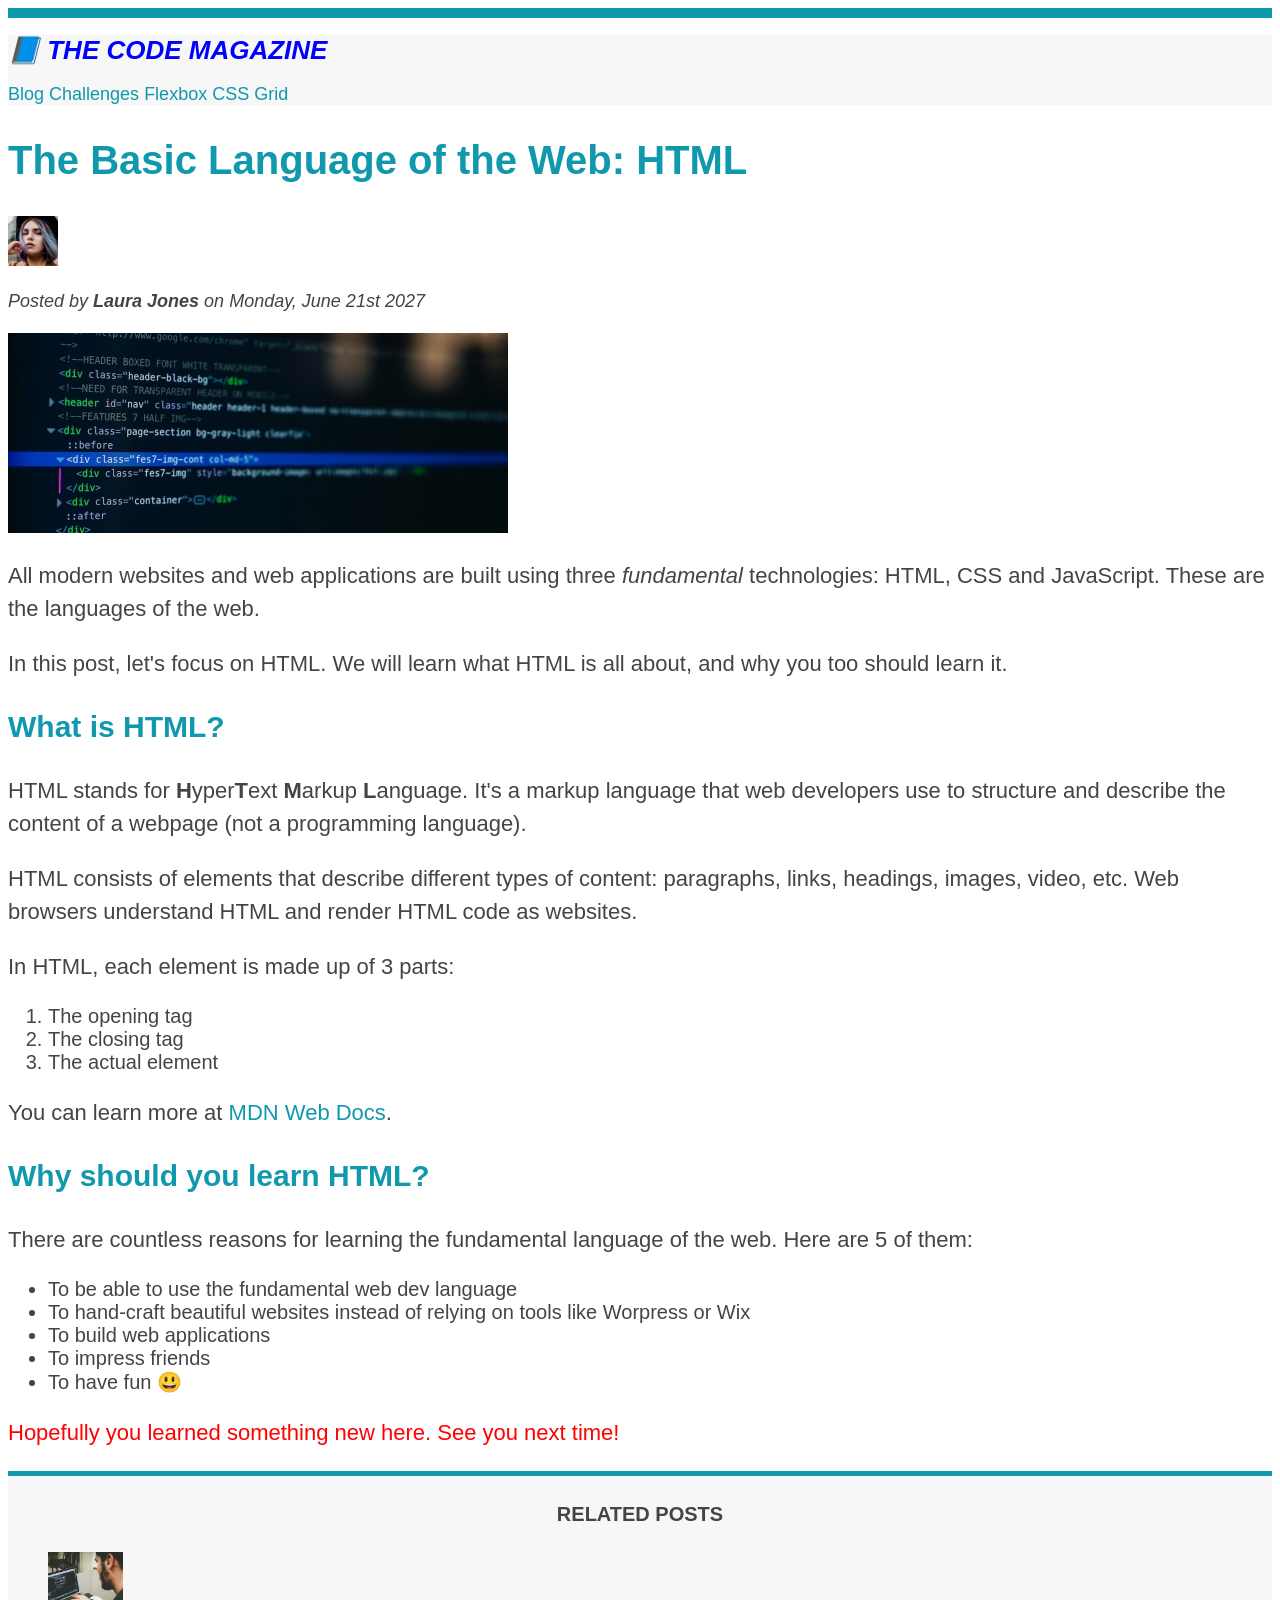
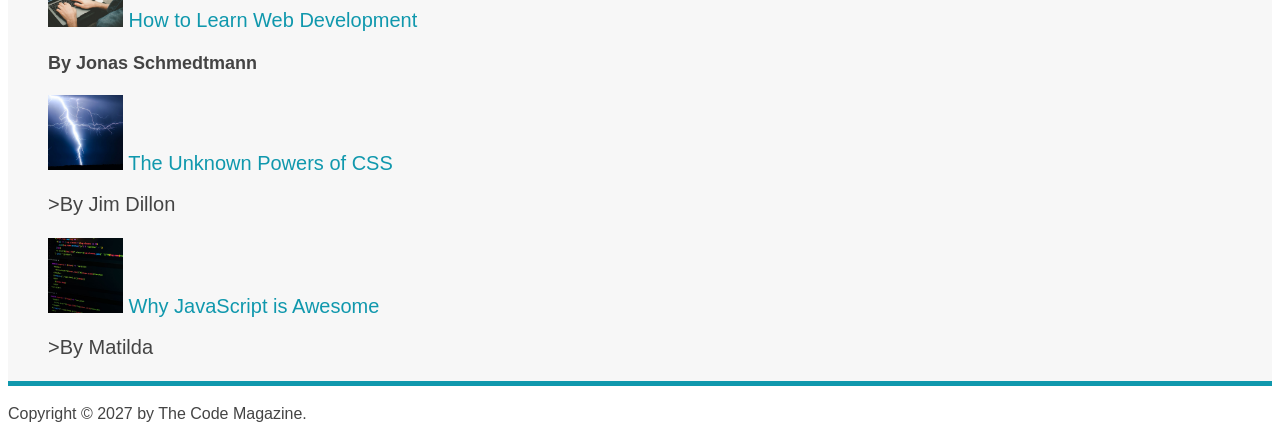
==== starter/03-CSS-Fundamentals/index.html @ d879963d "day 2" ====
<!DOCTYPE html>
<html lang="en">
  <head>
    <meta charset="UTF-8" />
    <title>The Basic Language of the Web: HTML</title>
    <link rel="stylesheet" href="style.css">
  </head>

  <body>
    <!--
    <h1>The Basic Language of the Web: HTML</h1>
    <h2>The Basic Language of the Web: HTML</h2>
    <h3>The Basic Language of the Web: HTML</h3>
    <h4>The Basic Language of the Web: HTML</h4>
    <h5>The Basic Language of the Web: HTML</h5>
    <h6>The Basic Language of the Web: HTML</h6>
    -->

    <header class="main-header">
      <h1>📘 The Code Magazine</h1>

      <nav>
        <a href="blog.html">Blog</a>
        <a href="#">Challenges</a>
        <a href="#">Flexbox</a>
        <a href="#">CSS Grid</a>
      </nav>
    </header>

    <article>
      <header>
        <h2>The Basic Language of the Web: HTML</h2>

        <img
          src="img/laura-jones.jpg"
          alt="Headshot of Laura Jones"
          height="50"
          width="50"
        />

        <p id="author">Posted by <strong>Laura Jones</strong> on Monday, June 21st 2027</p>

        <img
          src="img/post-img.jpg"
          alt="HTML code on a screen"
          width="500"
          height="200"
        />
      </header>

      <p>
        All modern websites and web applications are built using three
        <em>fundamental</em>
        technologies: HTML, CSS and JavaScript. These are the languages of the
        web.
      </p>

      <p>
        In this post, let's focus on HTML. We will learn what HTML is all about,
        and why you too should learn it.
      </p>

      <h3>What is HTML?</h3>
      <p>
        HTML stands for <strong>H</strong>yper<strong>T</strong>ext
        <strong>M</strong>arkup <strong>L</strong>anguage. It's a markup
        language that web developers use to structure and describe the content
        of a webpage (not a programming language).
      </p>
      <p>
        HTML consists of elements that describe different types of content:
        paragraphs, links, headings, images, video, etc. Web browsers understand
        HTML and render HTML code as websites.
      </p>
      <p>In HTML, each element is made up of 3 parts:</p>

      <ol>
        <li>The opening tag</li>
        <li>The closing tag</li>
        <li>The actual element</li>
      </ol>

      <p>
        You can learn more at
        <a
          href="https://developer.mozilla.org/en-US/docs/Web/HTML"
          target="_blank"
          >MDN Web Docs</a
        >.
      </p>

      <h3>Why should you learn HTML?</h3>

      <p>
        There are countless reasons for learning the fundamental language of the
        web. Here are 5 of them:
      </p>

      <ul>
        <li>To be able to use the fundamental web dev language</li>
        <li>
          To hand-craft beautiful websites instead of relying on tools like
          Worpress or Wix
        </li>
        <li>To build web applications</li>
        <li>To impress friends</li>
        <li>To have fun 😃</li>
      </ul>

      <p>Hopefully you learned something new here. See you next time!</p>
    </article>

    <aside>
      <h4>Related posts</h4>

      <ul class="related">
        <li>
          <img
            src="img/related-1.jpg"
            alt="Person programming"
            width="75"
            width="75"
          />
          <a href="#">How to Learn Web Development</a>
          <p class="author">By Jonas Schmedtmann</p>
        </li>
        <li>
          <img src="img/related-2.jpg" alt="Lightning" width="75" heigth="75" />
          <a href="#">The Unknown Powers of CSS</a>
          <p class="author"></p>>By Jim Dillon</p>
        </li>
        <li>
          <img
            src="img/related-3.jpg"
            alt="JavaScript code on a screen"
            width="75"
            height="75"
          />
          <a href="#">Why JavaScript is Awesome</a>
          <p class="author"></p>>By Matilda</p>
        </li>
      </ul>
    </aside>

    <footer>
      <p id="copyright">Copyright &copy; 2027 by The Code Magazine.</p>
    </footer>
  </body>
</html>
---- starter/03-CSS-Fundamentals/style.css ----
*{
    
}
body{
    color: #444;
    font-family: sans-serif;
    border-top:  10px solid #1098ad;
}
h1,h2,h3{
    color: #1098ad;
}


h1{
    color:blue;
    font-size:26px;    
    text-transform:uppercase;
    font-style: italic;
}

h2{
   font-size:40px;
}
h3{
    font-size: 30px;
    font-family: sans-serif;
}
h4{
    font-size: 20px;
    text-transform: uppercase;
    text-align: center;
}
p{
    font-size: 22px;
    line-height: 1.5; 
}
li{
    font-size: 20px;
}

/* footer p{
    font-size: 16px;
} */

 /*article header p{
    font-style: italic;
}*/

#author{
  font-style: italic;
  font-size: 18px;
}

#copyright{
    font-size: 16px;
}

.author{
    font-size: 18px;
    font-weight: bold;
}

.related{
    list-style: none;
}

.main-header{
background-color: #f7f7f7;
}

aside{
    background-color: #f7f7f7;
    border-top:5px solid #1098ad;
    border-bottom:5px solid #1098ad;
}

/* body{
    background-color: blue;
} */

/* .first-li{
    font-weight: bold;
} */

/* li:first-child{
    font-weight: bold;
} */

article p:last-child{
    color:red;;
}

a:link{
   text-decoration: none;
   color:#1098ad;
}

a:visited{
    color: #777;
}

a:hover{
    font-weight:bold;
}
a:active{
    background-color:black;
}

nav{
  font-size: 18px;
}
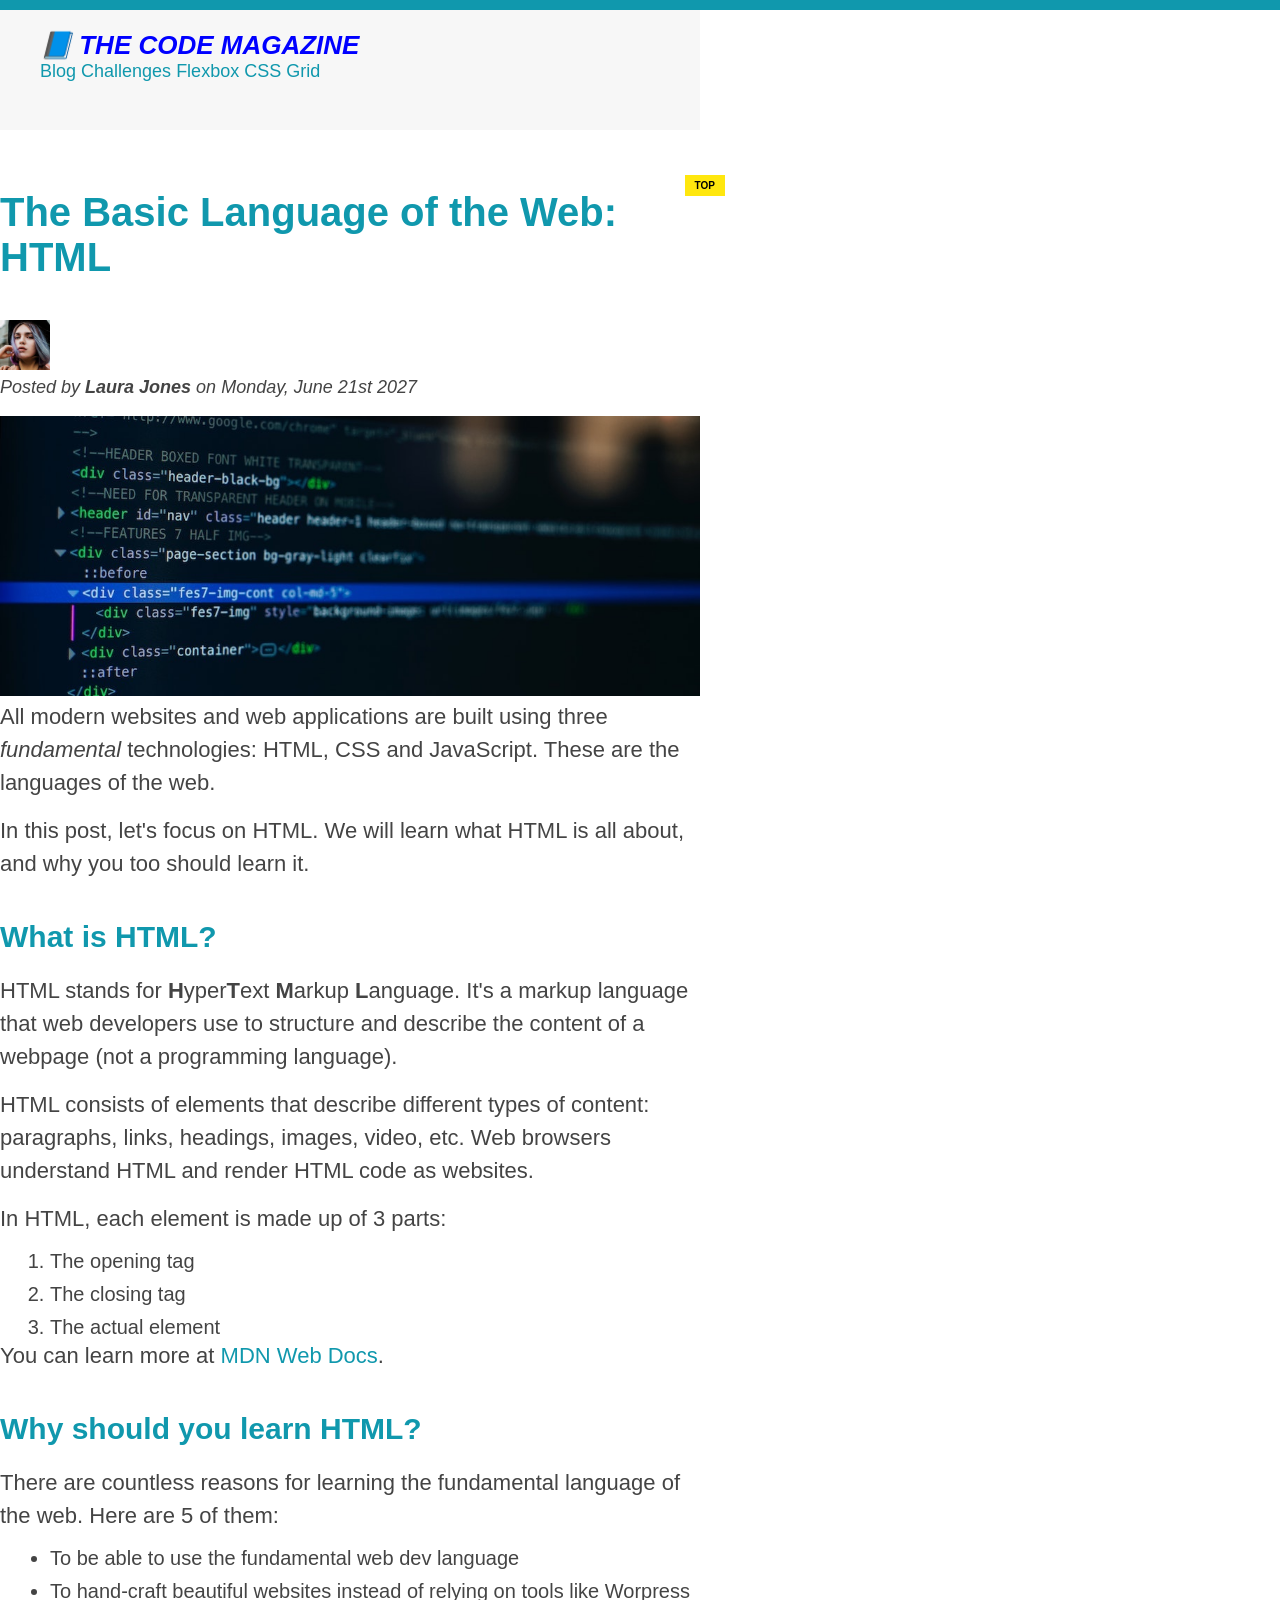
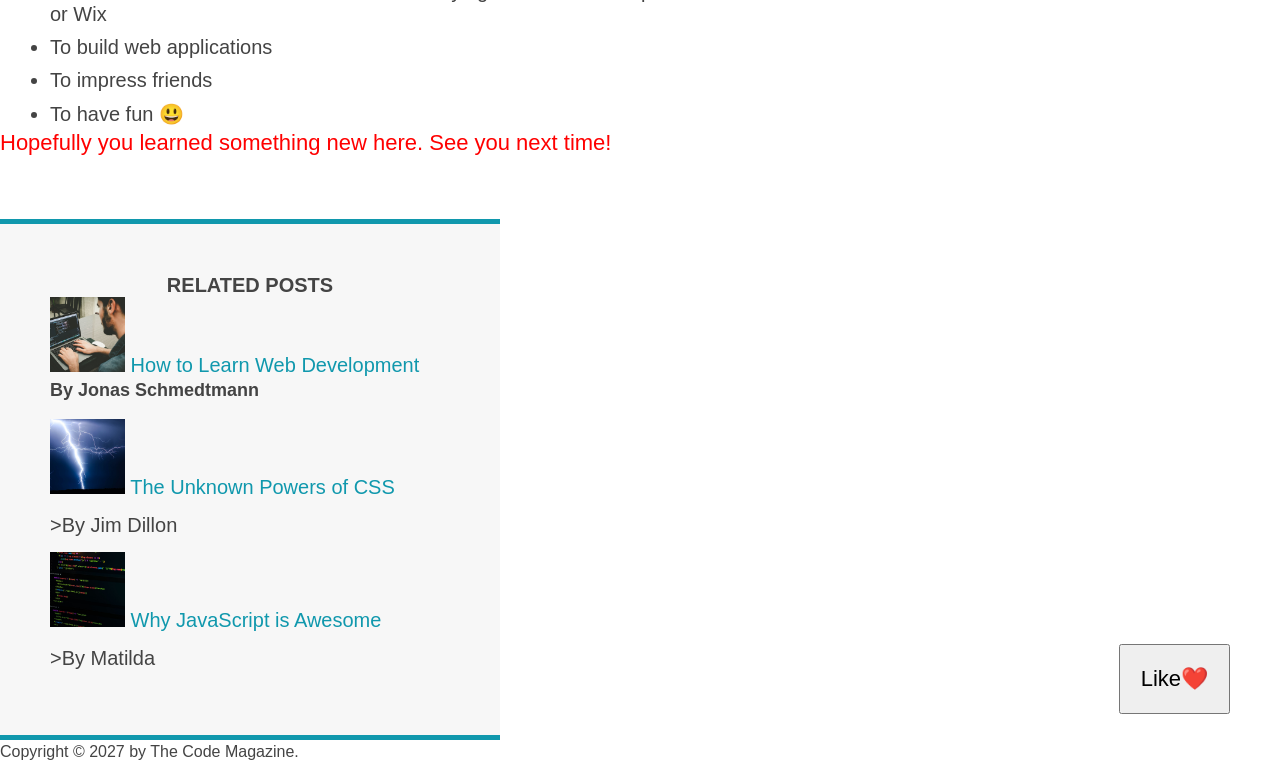
==== commit 5530076f: "adding css to html" ====
--- a/starter/03-CSS-Fundamentals/index.html
+++ b/starter/03-CSS-Fundamentals/index.html
@@ -1,4 +1,4 @@
-<!DOCTYPE html>
+ <!DOCTYPE html>
 <html lang="en">
   <head>
     <meta charset="UTF-8" />
@@ -6,7 +6,7 @@
     <link rel="stylesheet" href="style.css">
   </head>
 
-  <body>
+ <body>
     <!--
     <h1>The Basic Language of the Web: HTML</h1>
     <h2>The Basic Language of the Web: HTML</h2>
@@ -15,7 +15,7 @@
     <h5>The Basic Language of the Web: HTML</h5>
     <h6>The Basic Language of the Web: HTML</h6>
     -->
-
+   <div class="container">
     <header class="main-header">
       <h1>📘 The Code Magazine</h1>
 
@@ -29,7 +29,7 @@
 
     <article>
       <header>
-        <h2>The Basic Language of the Web: HTML</h2>
+        <h2 class="post-header">The Basic Language of the Web: HTML</h2>
 
         <img
           src="img/laura-jones.jpg"
@@ -45,6 +45,7 @@
           alt="HTML code on a screen"
           width="500"
           height="200"
+          class="post-img"
         />
       </header>
 
@@ -145,5 +146,7 @@
     <footer>
       <p id="copyright">Copyright &copy; 2027 by The Code Magazine.</p>
     </footer>
-  </body>
+   </div>
+   <button>Like❤️</button>  
+ </body>
 </html>
--- a/starter/03-CSS-Fundamentals/style.css
+++ b/starter/03-CSS-Fundamentals/style.css
@@ -1,13 +1,38 @@
 *{
-    
+   padding:0;
+   margin:0; 
 }
 body{
     color: #444;
     font-family: sans-serif;
     border-top:  10px solid #1098ad;
+    position:relative;
 }
 h1,h2,h3{
     color: #1098ad;
+}
+nav{
+  font-size: 18px;
+}
+article{
+    margin-bottom:60px;
+}
+
+.main-header{
+background-color: #f7f7f7;
+padding:20px 40px;
+margin-bottom:60px;
+height:80px;
+}
+.post-header{
+    margin-bottom: 40px;
+}
+aside{
+padding:50px 0;
+background-color: #f7f7f7;
+border-top:5px solid #1098ad;
+border-bottom:5px solid #1098ad;
+width:500px;
 }
 
 
@@ -20,10 +45,14 @@
 
 h2{
    font-size:40px;
+   margin-bottom:30px;
+   position:relative;
 }
 h3{
     font-size: 30px;
     font-family: sans-serif;
+    margin-bottom:20px;
+    margin-top:40px;
 }
 h4{
     font-size: 20px;
@@ -33,9 +62,18 @@
 p{
     font-size: 22px;
     line-height: 1.5; 
+    margin-bottom:15px;
+}
+ul,
+ol{
+    margin-left:50px;
 }
 li{
     font-size: 20px;
+    margin-bottom:10px;
+}
+li:last-child{
+    margin-bottom:0;
 }
 
 /* footer p{
@@ -64,15 +102,6 @@
     list-style: none;
 }
 
-.main-header{
-background-color: #f7f7f7;
-}
-
-aside{
-    background-color: #f7f7f7;
-    border-top:5px solid #1098ad;
-    border-bottom:5px solid #1098ad;
-}
 
 /* body{
     background-color: blue;
@@ -106,8 +135,36 @@
     background-color:black;
 }
 
-nav{
-  font-size: 18px;
+.post-img{
+    width:100%;
+    height:auto;
 }
 
+.container{
+    width:700px;
+    margin:0,auto;
+ }
+ button{
+    font-size:22px;
+    padding:20px;
+    cursor:pointer;
+    position:absolute;
+    bottom:50px;
+    right:50px;
+ }
 
+ h2::after{
+    content:"TOP";
+    background-color:#ffe70e;
+    font-size:10px;
+    font-weight:bold;
+    display:inline-bock;
+    padding:5px 10px;
+    position:absolute;
+    right:-25px;
+    top:-15px;
+    color:#000;
+ }
+
+
+
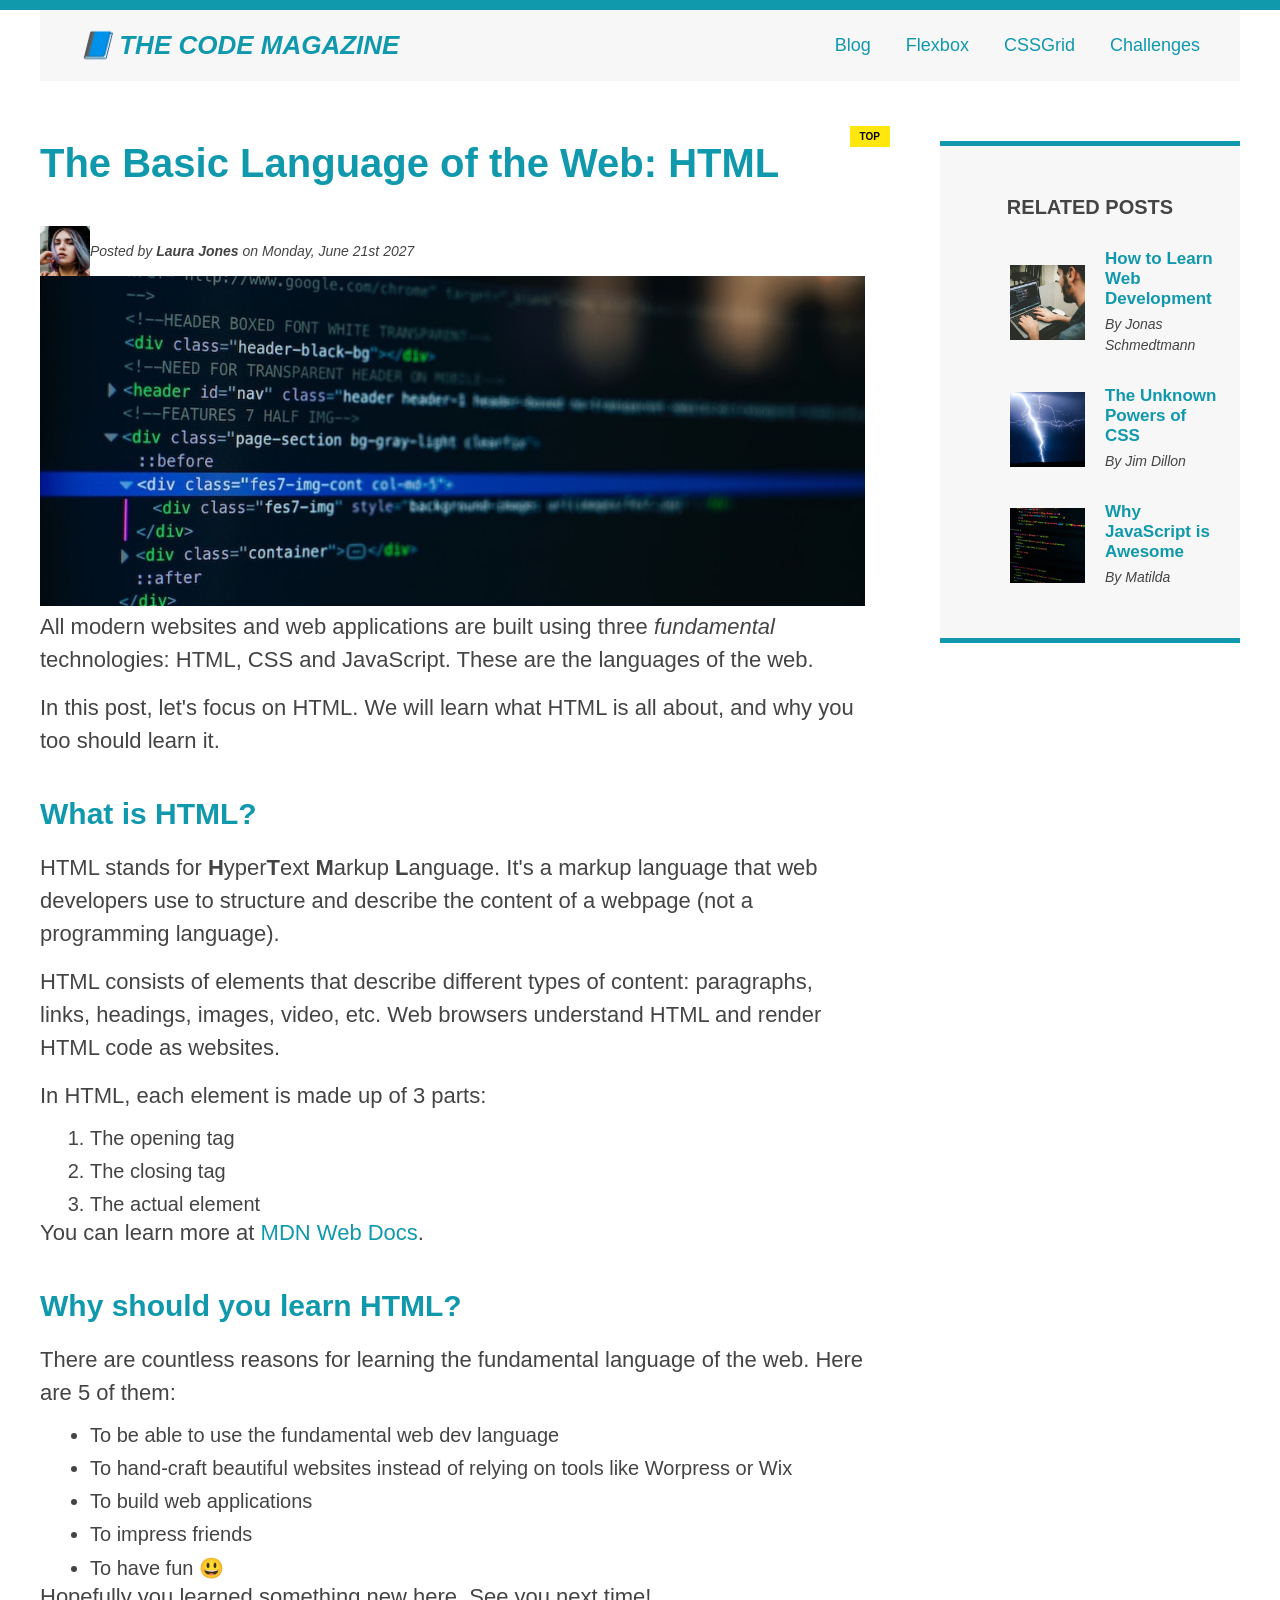
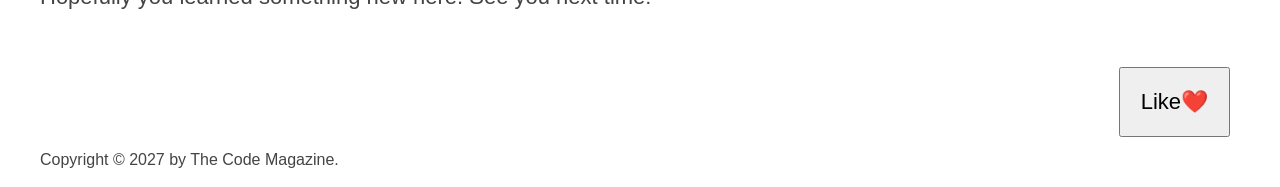
==== commit 5f196224: "small project to polish css concepts" ====
--- a/starter/03-CSS-Fundamentals/index.html
+++ b/starter/03-CSS-Fundamentals/index.html
@@ -1,12 +1,12 @@
- <!DOCTYPE html>
+<!doctype html>
 <html lang="en">
   <head>
     <meta charset="UTF-8" />
     <title>The Basic Language of the Web: HTML</title>
-    <link rel="stylesheet" href="style.css">
+    <link rel="stylesheet" href="style.css" />
   </head>
 
- <body>
+  <body>
     <!--
     <h1>The Basic Language of the Web: HTML</h1>
     <h2>The Basic Language of the Web: HTML</h2>
@@ -15,138 +15,157 @@
     <h5>The Basic Language of the Web: HTML</h5>
     <h6>The Basic Language of the Web: HTML</h6>
     -->
-   <div class="container">
-    <header class="main-header">
-      <h1>📘 The Code Magazine</h1>
+    <div class="container">
+      <header class="main-header clearfix">
+        <h1>📘 The Code Magazine</h1>
 
-      <nav>
-        <a href="blog.html">Blog</a>
-        <a href="#">Challenges</a>
-        <a href="#">Flexbox</a>
-        <a href="#">CSS Grid</a>
-      </nav>
-    </header>
+        <nav>
+          <a href="blog.html">Blog</a>
+          <a href="flexbox.html">Flexbox</a>
+          <a href="css-grid.html">CSSGrid</a>
+          <a href="#">Challenges</a>
+        </nav>
+        <!-- <div class="clear"></div> -->
+      </header>
+      <!-- <div class="row"> -->
+        <article>
+          <header>
+            <h2 class="post-header">The Basic Language of the Web: HTML</h2>
+            <div class="author-box">
+              <img
+                src="img/laura-jones.jpg"
+                alt="Headshot of Laura Jones"
+                height="50"
+                width="50"
+                class="author-img"
+              />
 
-    <article>
-      <header>
-        <h2 class="post-header">The Basic Language of the Web: HTML</h2>
+              <p id="author" class="author">
+                Posted by <strong>Laura Jones</strong> on Monday, June 21st 2027
+              </p>
+            </div>
 
-        <img
-          src="img/laura-jones.jpg"
-          alt="Headshot of Laura Jones"
-          height="50"
-          width="50"
-        />
+            <img
+              src="img/post-img.jpg"
+              alt="HTML code on a screen"
+              width="500"
+              height="200"
+              class="post-img"
+            />
+          </header>
 
-        <p id="author">Posted by <strong>Laura Jones</strong> on Monday, June 21st 2027</p>
+          <p>
+            All modern websites and web applications are built using three
+            <em>fundamental</em>
+            technologies: HTML, CSS and JavaScript. These are the languages of
+            the web.
+          </p>
 
-        <img
-          src="img/post-img.jpg"
-          alt="HTML code on a screen"
-          width="500"
-          height="200"
-          class="post-img"
-        />
-      </header>
+          <p>
+            In this post, let's focus on HTML. We will learn what HTML is all
+            about, and why you too should learn it.
+          </p>
 
-      <p>
-        All modern websites and web applications are built using three
-        <em>fundamental</em>
-        technologies: HTML, CSS and JavaScript. These are the languages of the
-        web.
-      </p>
+          <h3>What is HTML?</h3>
+          <p>
+            HTML stands for <strong>H</strong>yper<strong>T</strong>ext
+            <strong>M</strong>arkup <strong>L</strong>anguage. It's a markup
+            language that web developers use to structure and describe the
+            content of a webpage (not a programming language).
+          </p>
+          <p>
+            HTML consists of elements that describe different types of content:
+            paragraphs, links, headings, images, video, etc. Web browsers
+            understand HTML and render HTML code as websites.
+          </p>
+          <p>In HTML, each element is made up of 3 parts:</p>
 
-      <p>
-        In this post, let's focus on HTML. We will learn what HTML is all about,
-        and why you too should learn it.
-      </p>
+          <ol>
+            <li>The opening tag</li>
+            <li>The closing tag</li>
+            <li>The actual element</li>
+          </ol>
 
-      <h3>What is HTML?</h3>
-      <p>
-        HTML stands for <strong>H</strong>yper<strong>T</strong>ext
-        <strong>M</strong>arkup <strong>L</strong>anguage. It's a markup
-        language that web developers use to structure and describe the content
-        of a webpage (not a programming language).
-      </p>
-      <p>
-        HTML consists of elements that describe different types of content:
-        paragraphs, links, headings, images, video, etc. Web browsers understand
-        HTML and render HTML code as websites.
-      </p>
-      <p>In HTML, each element is made up of 3 parts:</p>
+          <p>
+            You can learn more at
+            <a
+              href="https://developer.mozilla.org/en-US/docs/Web/HTML"
+              target="_blank"
+              >MDN Web Docs</a
+            >.
+          </p>
 
-      <ol>
-        <li>The opening tag</li>
-        <li>The closing tag</li>
-        <li>The actual element</li>
-      </ol>
+          <h3>Why should you learn HTML?</h3>
 
-      <p>
-        You can learn more at
-        <a
-          href="https://developer.mozilla.org/en-US/docs/Web/HTML"
-          target="_blank"
-          >MDN Web Docs</a
-        >.
-      </p>
+          <p>
+            There are countless reasons for learning the fundamental language of
+            the web. Here are 5 of them:
+          </p>
 
-      <h3>Why should you learn HTML?</h3>
+          <ul>
+            <li>To be able to use the fundamental web dev language</li>
+            <li>
+              To hand-craft beautiful websites instead of relying on tools like
+              Worpress or Wix
+            </li>
+            <li>To build web applications</li>
+            <li>To impress friends</li>
+            <li>To have fun 😃</li>
+          </ul>
 
-      <p>
-        There are countless reasons for learning the fundamental language of the
-        web. Here are 5 of them:
-      </p>
+          <p>Hopefully you learned something new here. See you next time!</p>
+        </article>
 
-      <ul>
-        <li>To be able to use the fundamental web dev language</li>
-        <li>
-          To hand-craft beautiful websites instead of relying on tools like
-          Worpress or Wix
-        </li>
-        <li>To build web applications</li>
-        <li>To impress friends</li>
-        <li>To have fun 😃</li>
-      </ul>
+        <aside>
+          <h4>Related posts</h4>
 
-      <p>Hopefully you learned something new here. See you next time!</p>
-    </article>
+          <ul class="related">
+            <li class="related-post">
+              <img
+                src="img/related-1.jpg"
+                alt="Person programming"
+                width="75"
+                width="75"
+              />
+              <div class="part">
+                <a href="#" class="related-link"
+                  >How to Learn Web Development</a
+                >
+                <p class="author">By Jonas Schmedtmann</p>
+              </div>
+            </li>
+            <li class="related-post">
+              <img
+                src="img/related-2.jpg"
+                alt="Lightning"
+                width="75"
+                heigth="75"
+              />
+              <div class="part">
+                <a href="#" class="related-link">The Unknown Powers of CSS</a>
+                <p class="author">By Jim Dillon</p>
+              </div>
+            </li>
+            <li class="related-post">
+              <img
+                src="img/related-3.jpg"
+                alt="JavaScript code on a screen"
+                width="75"
+                height="75"
+              />
+              <div class="part">
+                <a href="#" class="related-link">Why JavaScript is Awesome</a>
+                <p class="author">By Matilda</p>
+              </div>
+            </li>
+          </ul>
+        </aside>
+      <!-- </div> -->
 
-    <aside>
-      <h4>Related posts</h4>
-
-      <ul class="related">
-        <li>
-          <img
-            src="img/related-1.jpg"
-            alt="Person programming"
-            width="75"
-            width="75"
-          />
-          <a href="#">How to Learn Web Development</a>
-          <p class="author">By Jonas Schmedtmann</p>
-        </li>
-        <li>
-          <img src="img/related-2.jpg" alt="Lightning" width="75" heigth="75" />
-          <a href="#">The Unknown Powers of CSS</a>
-          <p class="author"></p>>By Jim Dillon</p>
-        </li>
-        <li>
-          <img
-            src="img/related-3.jpg"
-            alt="JavaScript code on a screen"
-            width="75"
-            height="75"
-          />
-          <a href="#">Why JavaScript is Awesome</a>
-          <p class="author"></p>>By Matilda</p>
-        </li>
-      </ul>
-    </aside>
-
-    <footer>
-      <p id="copyright">Copyright &copy; 2027 by The Code Magazine.</p>
-    </footer>
-   </div>
-   <button>Like❤️</button>  
- </body>
+      <footer>
+        <p id="copyright">Copyright &copy; 2027 by The Code Magazine.</p>
+      </footer>
+    </div>
+    <button>Like❤️</button>
+  </body>
 </html>
--- a/starter/03-CSS-Fundamentals/style.css
+++ b/starter/03-CSS-Fundamentals/style.css
@@ -1,6 +1,7 @@
 *{
    padding:0;
    margin:0; 
+   box-sizing:border-box;
 }
 body{
     color: #444;
@@ -11,6 +12,10 @@
 h1,h2,h3{
     color: #1098ad;
 }
+.container{
+    width:1200px;
+    margin:0 auto;
+ }
 nav{
   font-size: 18px;
 }
@@ -21,23 +26,22 @@
 .main-header{
 background-color: #f7f7f7;
 padding:20px 40px;
-margin-bottom:60px;
-height:80px;
+/* margin-bottom:60px; */
+/* height:80px; */
 }
 .post-header{
     margin-bottom: 40px;
 }
 aside{
-padding:50px 0;
+padding:50px 20px;
 background-color: #f7f7f7;
 border-top:5px solid #1098ad;
 border-bottom:5px solid #1098ad;
-width:500px;
-}
+}
+
 
 
 h1{
-    color:blue;
     font-size:26px;    
     text-transform:uppercase;
     font-style: italic;
@@ -58,6 +62,7 @@
     font-size: 20px;
     text-transform: uppercase;
     text-align: center;
+    margin-bottom:30px;
 }
 p{
     font-size: 22px;
@@ -84,10 +89,6 @@
     font-style: italic;
 }*/
 
-#author{
-  font-style: italic;
-  font-size: 18px;
-}
 
 #copyright{
     font-size: 16px;
@@ -96,6 +97,7 @@
 .author{
     font-size: 18px;
     font-weight: bold;
+    font-style: italic;
 }
 
 .related{
@@ -103,20 +105,13 @@
 }
 
 
-/* body{
-    background-color: blue;
-} */
-
-/* .first-li{
-    font-weight: bold;
-} */
-
-/* li:first-child{
-    font-weight: bold;
-} */
-
-article p:last-child{
-    color:red;;
+nav a:link{
+    margin-right:30px;
+    /* margin-top:10px; */
+    display:inline-block;
+}
+nav a:link:last-child{
+    margin-right:0;
 }
 
 a:link{
@@ -139,11 +134,6 @@
     width:100%;
     height:auto;
 }
-
-.container{
-    width:700px;
-    margin:0,auto;
- }
  button{
     font-size:22px;
     padding:20px;
@@ -158,7 +148,7 @@
     background-color:#ffe70e;
     font-size:10px;
     font-weight:bold;
-    display:inline-bock;
+    display:inline-block;
     padding:5px 10px;
     position:absolute;
     right:-25px;
@@ -166,5 +156,111 @@
     color:#000;
  }
 
-
-
+ /* .author-img{
+    float:left;
+}
+.author{
+  margin-top:10px;
+  margin-left:80px;
+  float:left;
+ }
+
+
+
+ h1{
+    float:left;
+ }
+ nav{
+    float:right;
+ }
+
+ .clearfix::after{
+    clear:both;
+    content:'';
+    display:block;
+ }
+
+ article{
+    width:825px;
+    float:left;
+ }
+ aside{
+    width:300px;
+    float:right;
+ }
+ footer{
+    clear:both;
+ } */
+
+
+ /* flexbox   */
+
+.main-header{
+  display:flex;  
+  align-items:center;
+  justify-content:space-between;
+
+}
+.author-box{
+    display:flex;
+    align-items:center;
+}
+.author{
+    /* margin-left:15px; */
+    margin-bottom:0;
+}
+
+.related-post{
+    display:flex;
+    align-items:center;
+    gap:20px;
+    margin-bottom:30px;
+}
+.related-link:link{
+ display:block;
+  font-size:17px;
+  font-weight:bold;
+  font-style:normal;
+  margin-bottom:5px;
+}
+.author{
+    margin-bottom:0;
+    font-size:14px;
+    font-weight:normal;
+    font-style:italic;
+}
+
+/* flexbox layout */
+/* .row{
+    display:flex;
+    gap:75px;
+    margin-bottom:60px;
+    align-items:flex-start;
+}
+article{
+    flex:0 0 825px;
+    margin-bottom:0;
+}
+aside{
+    flex:0 0 300px;
+}
+ */
+
+ .container{
+row-gap:60px;
+display:grid;
+grid-template-columns: 1fr 300px;
+column-gap:75px;
+align-items:start;
+ }
+
+ .main-header{
+  grid-column:1/-1;
+
+ }
+ aside{
+    justify-self: center;
+ }
+footer{
+grid-column:1/-1;
+}
